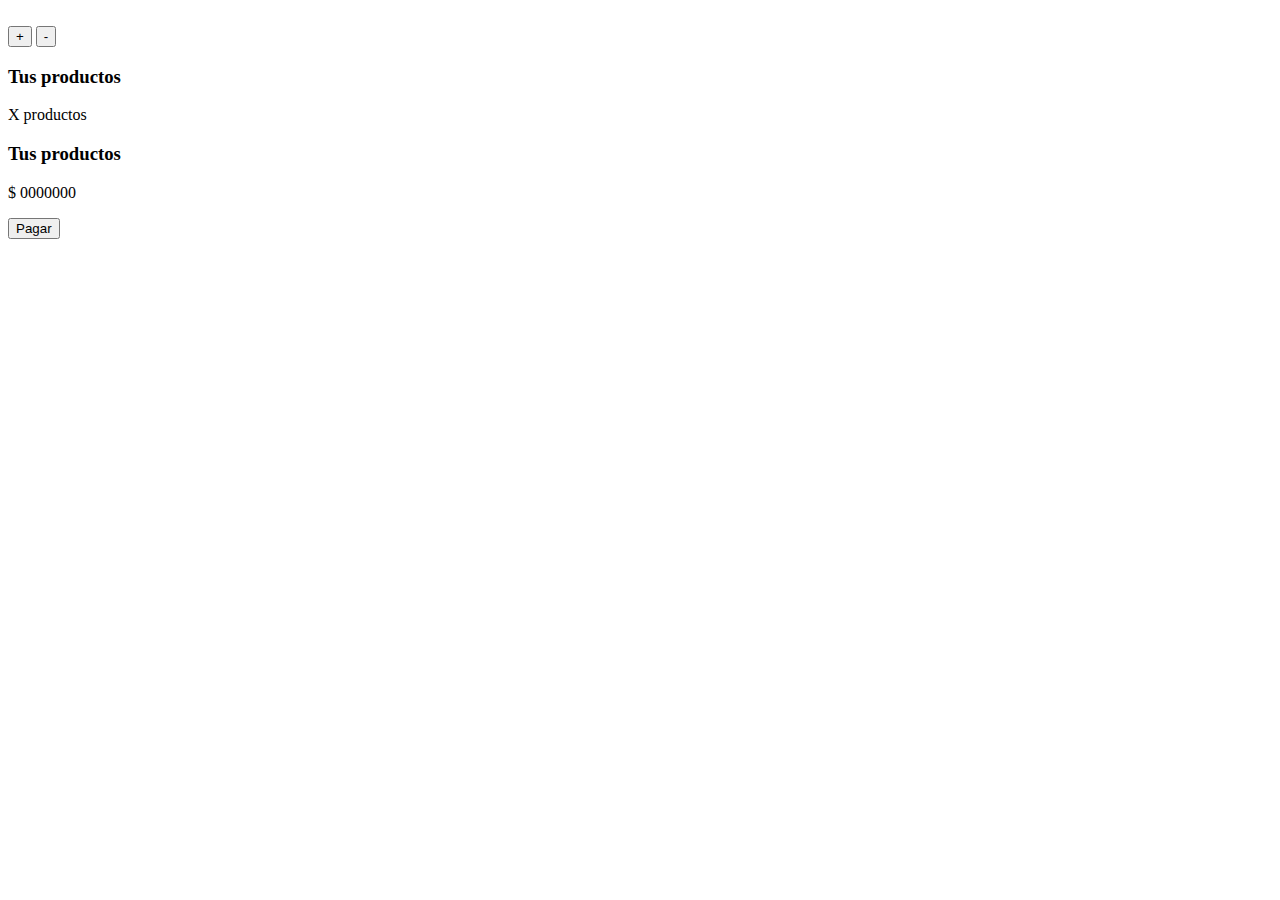
==== index.html @ 86adf1d8 "i made de html :D" ====
<!DOCTYPE html>
<html lang="en">
<head>
    <meta charset="UTF-8">
    <meta http-equiv="X-UA-Compatible" content="IE=edge">
    <meta name="viewport" content="width=device-width, initial-scale=1.0">
    <title>Agregar Productos</title>
    <link rel="stylesheet" href="./index.css">

</head>
<body>
    <header>
        <img src="https://www.debate.com.mx/__export/1575050476587/sites/debate/img/2019/11/29/video_por_esta_broma_es_amenazado_el_chango_de_los_tomateros_crop1575050367756.jpg_423682103.jpg" alt="" style="width: 100px;">
    </header>

    <div class="shopCart">
        <div class="addProducts">
            <button class="add" id="add">+</button>
            <button class="remove" id="remove">-</button>
        </div>
        <div class="finalInfo">
            <h3>Tus productos</h3>
            <p id="productAmount">X productos</p>

            <h3>Tus productos</h3>
            <p id="totalAmount">$ 0000000</p>
            
            <button class="payButton" id="payButton">Pagar</button>
        </div>
    </div>
    
    
</body>
</html>
---- index.css ----
/* No CSS *//*# sourceMappingURL=index.css.map */
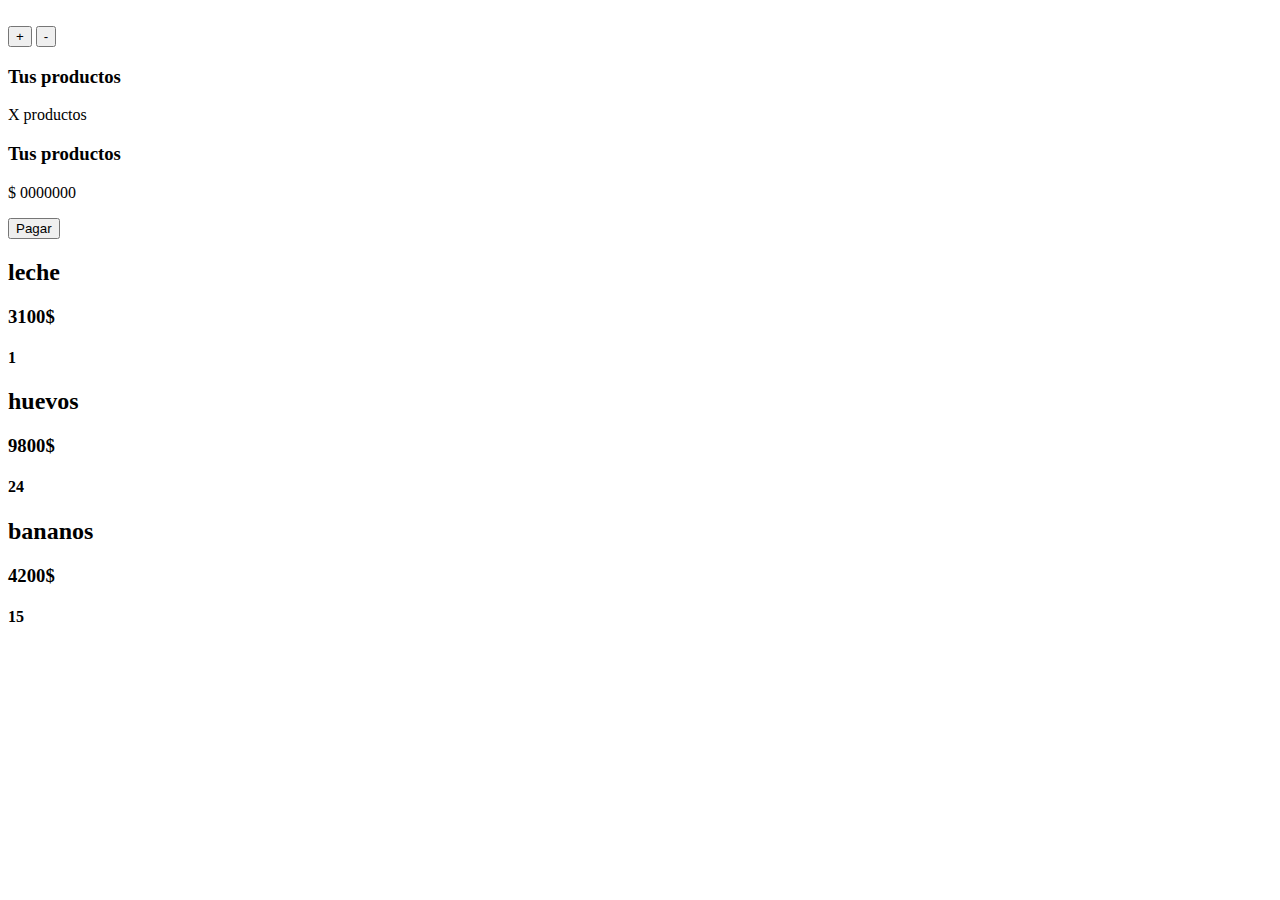
==== commit 009bdba1: "initialized shopping cart script, page can now display cart objects" ====
--- a/index.html
+++ b/index.html
@@ -27,8 +27,11 @@
             
             <button class="payButton" id="payButton">Pagar</button>
         </div>
+        <div class="itemsArea" id="itemsArea">
+            
+        </div>
     </div>
     
-    
+    <script src="./src/index.js"></script>
 </body>
 </html>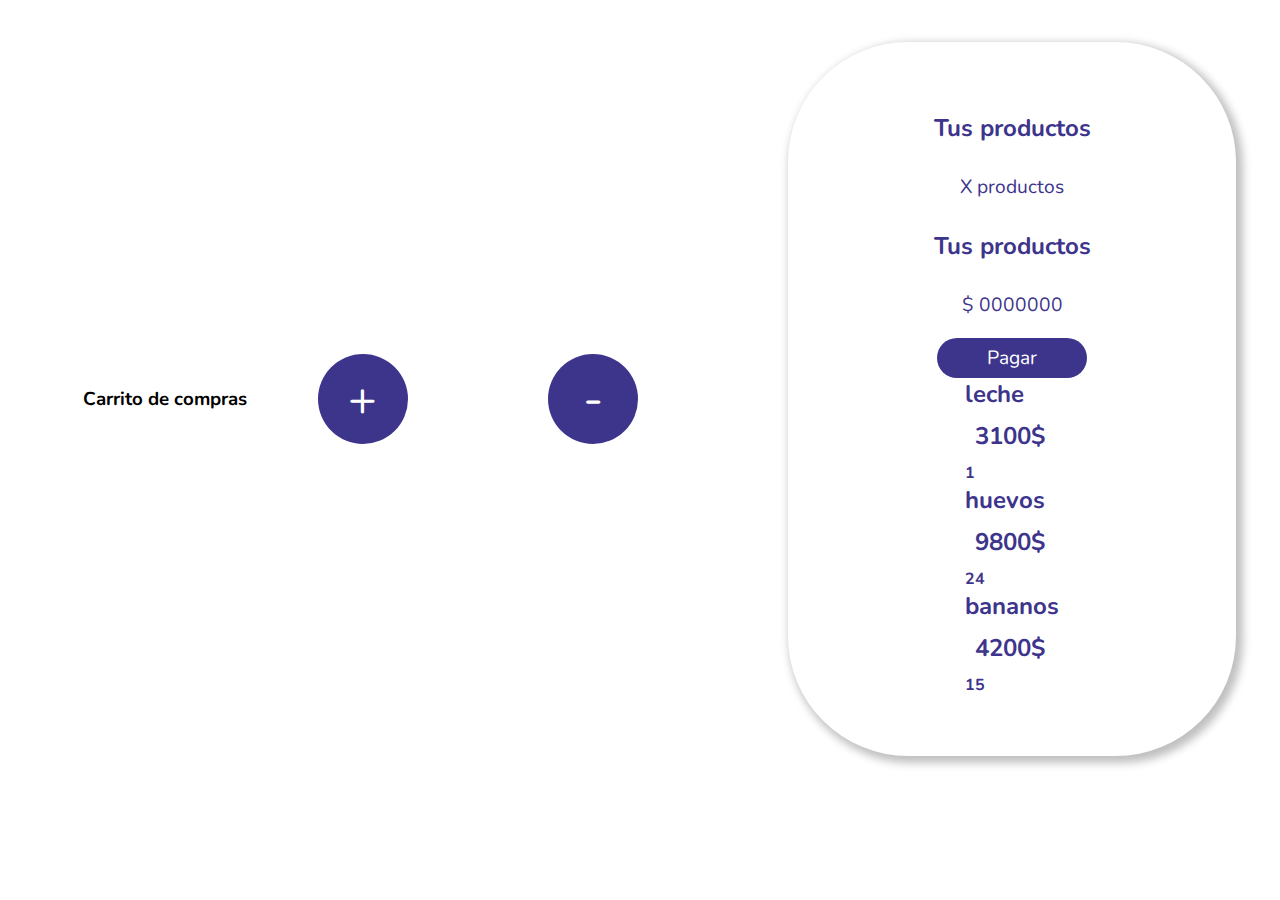
==== commit 6926b2fe: "The scss is ready :D" ====
--- a/index.html
+++ b/index.html
@@ -5,7 +5,12 @@
     <meta http-equiv="X-UA-Compatible" content="IE=edge">
     <meta name="viewport" content="width=device-width, initial-scale=1.0">
     <title>Agregar Productos</title>
-    <link rel="stylesheet" href="./index.css">
+
+    <link rel="preconnect" href="https://fonts.googleapis.com">
+    <link rel="preconnect" href="https://fonts.gstatic.com" crossorigin>
+    <link href="https://fonts.googleapis.com/css2?family=Nunito&display=swap" rel="stylesheet">
+
+    <link rel="stylesheet" href="./styles/index/index.css">
 
 </head>
 <body>
@@ -15,8 +20,11 @@
 
     <div class="shopCart">
         <div class="addProducts">
-            <button class="add" id="add">+</button>
-            <button class="remove" id="remove">-</button>
+
+            <h3>Carrito de compras</h3>
+
+            <button class="buttonProduct" id="add">+</button>
+            <button class="buttonProduct" id="remove">-</button>
         </div>
         <div class="finalInfo">
             <h3>Tus productos</h3>
@@ -26,10 +34,11 @@
             <p id="totalAmount">$ 0000000</p>
             
             <button class="payButton" id="payButton">Pagar</button>
+            <div class="itemsArea" id="itemsArea">
+            
+            </div>
         </div>
-        <div class="itemsArea" id="itemsArea">
-            
-        </div>
+        
     </div>
     
     <script src="./src/index.js"></script>
--- a/styles/index/index.css
+++ b/styles/index/index.css
@@ -0,0 +1,128 @@
+* {
+  margin: 0;
+  padding: 0;
+  -webkit-box-sizing: border-box;
+          box-sizing: border-box;
+  -webkit-box-align: center;
+      -ms-flex-align: center;
+          align-items: center;
+  -webkit-box-pack: center;
+      -ms-flex-pack: center;
+          justify-content: center;
+}
+
+html {
+  font-family: "Nunito";
+  background-color: white;
+}
+
+body {
+  font-family: "Nunito";
+  background-color: white;
+}
+
+.shopCart {
+  display: -webkit-box;
+  display: -ms-flexbox;
+  display: flex;
+  -webkit-box-orient: horizontal;
+  -webkit-box-direction: normal;
+      -ms-flex-direction: row;
+          flex-direction: row;
+  -webkit-box-pack: center;
+      -ms-flex-pack: center;
+          justify-content: center;
+  -ms-flex-wrap: wrap;
+      flex-wrap: wrap;
+  -webkit-box-align: center;
+      -ms-flex-align: center;
+          align-items: center;
+}
+
+.shopCart .addProducts {
+  margin: 20px;
+  width: 55%;
+  border-radius: 20px;
+  background-color: white;
+  display: -webkit-box;
+  display: -ms-flexbox;
+  display: flex;
+  -webkit-box-orient: horizontal;
+  -webkit-box-direction: normal;
+      -ms-flex-direction: row;
+          flex-direction: row;
+  -webkit-box-pack: center;
+      -ms-flex-pack: center;
+          justify-content: center;
+  -ms-flex-wrap: wrap;
+      flex-wrap: wrap;
+  -webkit-box-align: center;
+      -ms-flex-align: center;
+          align-items: center;
+}
+
+.shopCart .addProducts .buttonProduct {
+  display: block;
+  width: 90px;
+  height: 90px;
+  border-radius: 50%;
+  font-family: "Nunito";
+  -webkit-box-pack: center;
+      -ms-flex-pack: center;
+          justify-content: center;
+  margin: 10%;
+  background-color: #3d348b;
+  color: white;
+  font-size: 3em;
+  border: none;
+}
+
+.shopCart .finalInfo {
+  -webkit-box-shadow: 4px 4px 8px 3px rgba(0, 0, 0, 0.25);
+  box-shadow: 4px 4px 8px 3px rgba(0, 0, 0, 0.25);
+  display: -webkit-box;
+  display: -ms-flexbox;
+  display: flex;
+  -webkit-box-orient: vertical;
+  -webkit-box-direction: normal;
+      -ms-flex-direction: column;
+          flex-direction: column;
+  margin: 20px;
+  width: 35%;
+  border-radius: 120px;
+  color: #3d348b;
+  padding-top: 60px;
+  padding-bottom: 60px;
+  -webkit-box-pack: center;
+      -ms-flex-pack: center;
+          justify-content: center;
+  -webkit-box-align: center;
+      -ms-flex-align: center;
+          align-items: center;
+}
+
+.shopCart .finalInfo h3 {
+  font-size: 1.5em;
+  padding: 10px;
+}
+
+.shopCart .finalInfo p {
+  font-size: 1.2em;
+  padding: 20px;
+}
+
+.shopCart .finalInfo .payButton {
+  display: block;
+  width: 90px;
+  height: 90px;
+  border-radius: 10%;
+  font-family: "Nunito";
+  font-size: 1.2em;
+  color: white;
+  background-color: #3d348b;
+  border-radius: 20px;
+  width: 150px;
+  height: 40px;
+  border: none;
+}
+/*# sourceMappingURL=index.css.map */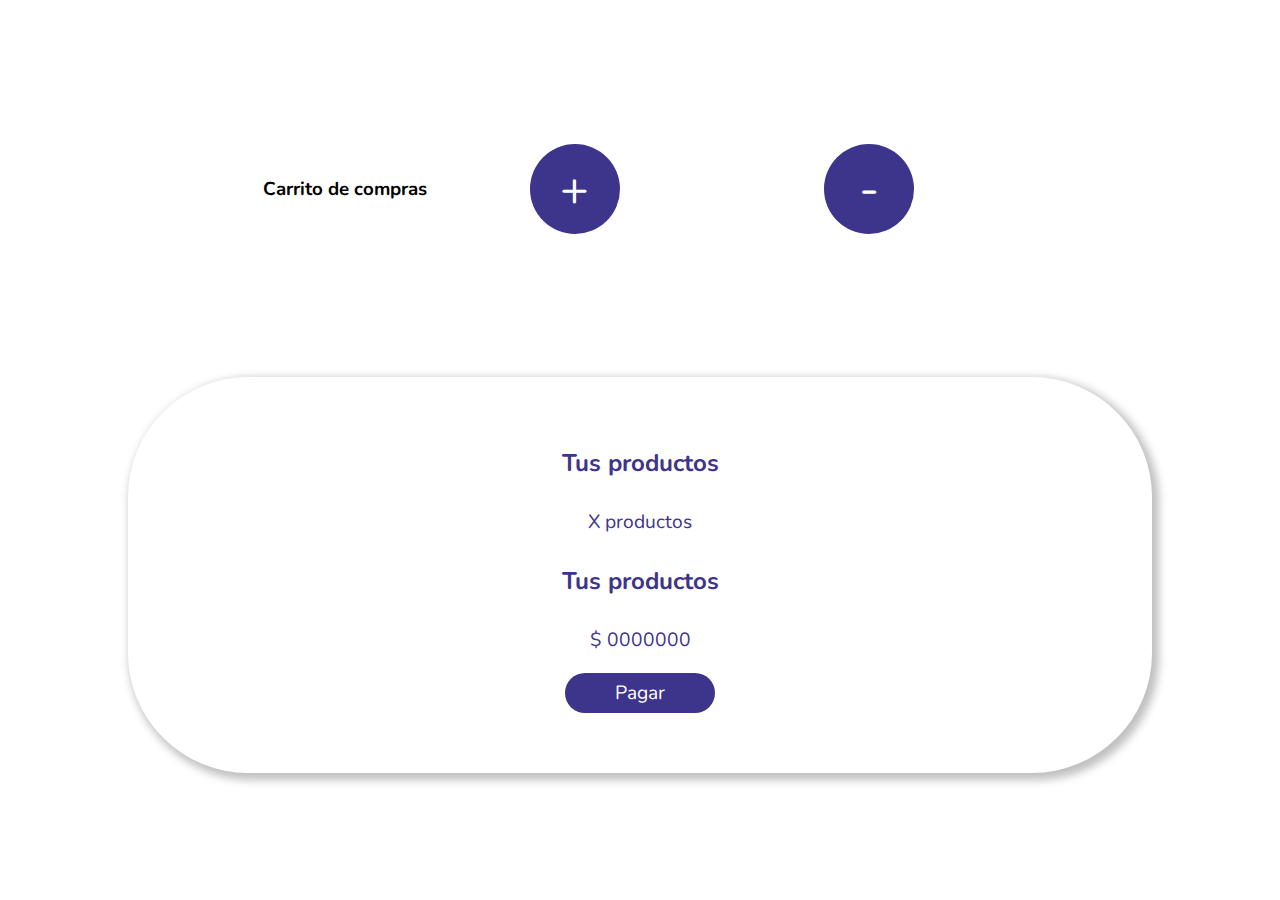
==== commit bb999b8e: "managed to add items to shopping cart" ====
--- a/index.html
+++ b/index.html
@@ -11,6 +11,7 @@
     <link href="https://fonts.googleapis.com/css2?family=Nunito&display=swap" rel="stylesheet">
 
     <link rel="stylesheet" href="./styles/index/index.css">
+    <link rel="stylesheet" href="./styles/index/media-queries.css">
 
 </head>
 <body>
--- a/styles/index/media-queries.css
+++ b/styles/index/media-queries.css
@@ -0,0 +1,25 @@
+@media all and (max-width: 1575px) {
+  .shopCart {
+    -webkit-box-orient: vertical;
+    -webkit-box-direction: normal;
+        -ms-flex-direction: column;
+            flex-direction: column;
+  }
+  .shopCart .finalInfo {
+    width: 80%;
+  }
+  .shopCart .addProducts {
+    width: 80%;
+  }
+  .productShow_div {
+    margin: 20px;
+    display: -webkit-box;
+    display: -ms-flexbox;
+    display: flex;
+    -webkit-box-orient: horizontal;
+    -webkit-box-direction: normal;
+        -ms-flex-direction: row;
+            flex-direction: row;
+  }
+}
+/*# sourceMappingURL=media-queries.css.map */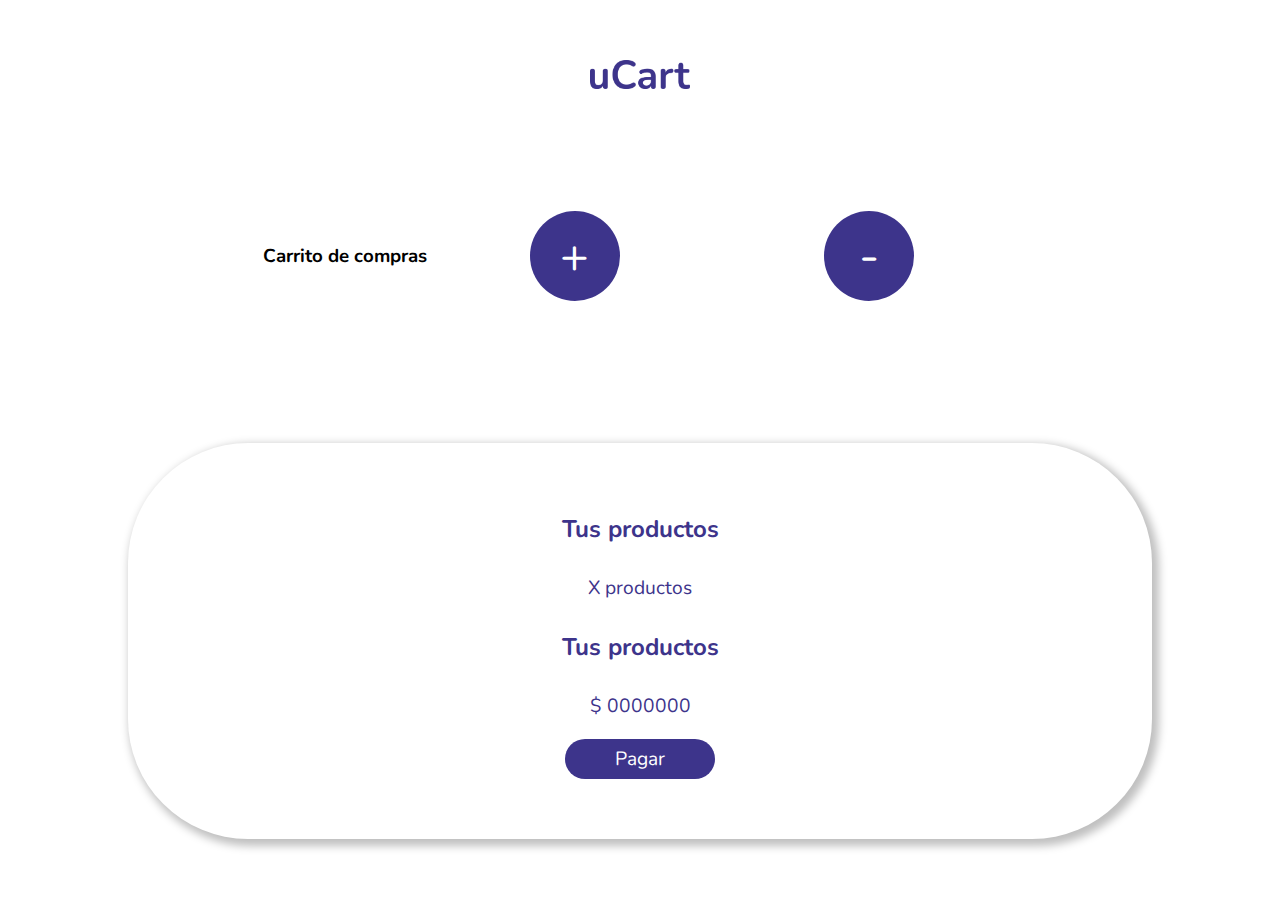
==== commit 86dffa00: "I did the pop up" ====
--- a/index.html
+++ b/index.html
@@ -13,13 +13,34 @@
     <link rel="stylesheet" href="./styles/index/index.css">
     <link rel="stylesheet" href="./styles/index/media-queries.css">
 
+    <script type="text/javascript">
+        function popUp(URL) {
+            window.open(URL, login.html, 'toolbar=0,scrollbars=0,location=0,statusbar=0,menubar=0,resizable=1,width=300,height=200,left = 390,top = 50');
+        }
+        </script>
+
 </head>
 <body>
     <header>
-        <img src="https://www.debate.com.mx/__export/1575050476587/sites/debate/img/2019/11/29/video_por_esta_broma_es_amenazado_el_chango_de_los_tomateros_crop1575050367756.jpg_423682103.jpg" alt="" style="width: 100px;">
+        <!--- <img src="https://www.debate.com.mx/__export/1575050476587/sites/debate/img/2019/11/29/video_por_esta_broma_es_amenazado_el_chango_de_los_tomateros_crop1575050367756.jpg_423682103.jpg" alt="" style="width: 100px;"> --->
+        <img src="images/uCart.png" class="logo" alt="" style="width: 100px;">
     </header>
 
     <div class="shopCart">
+
+        <div class="popup-wrapper">
+            <div class="popup">
+                <div class="popup-close">x</div>
+                <div class="popup-content">
+                    <h1>Pago realizado</h1>
+                    <p>Gracias por usar Ucart</p>
+                </div>
+            </div>
+        </div>
+
+
+
+
         <div class="addProducts">
 
             <h3>Carrito de compras</h3>
@@ -39,6 +60,8 @@
             
             </div>
         </div>
+
+        
         
     </div>
     
--- a/styles/index/index.css
+++ b/styles/index/index.css
@@ -19,6 +19,27 @@
 body {
   font-family: "Nunito";
   background-color: white;
+}
+
+header {
+  -webkit-box-align: center;
+      -ms-flex-align: center;
+          align-items: center;
+  display: -webkit-box;
+  display: -ms-flexbox;
+  display: flex;
+  margin-top: 60px;
+}
+
+header .logo {
+  -webkit-box-pack: center;
+      -ms-flex-pack: center;
+          justify-content: center;
+  display: -webkit-box;
+  display: -ms-flexbox;
+  display: flex;
+  width: 100%;
+  height: 60%;
 }
 
 .shopCart {
@@ -117,6 +138,7 @@
   height: 90px;
   border-radius: 10%;
   font-family: "Nunito";
+  font-family: "Nunito";
   font-size: 1.2em;
   color: white;
   background-color: #3d348b;
@@ -124,5 +146,64 @@
   width: 150px;
   height: 40px;
   border: none;
+  cursor: pointer;
+}
+
+.popup-wrapper {
+  display: none;
+  background: rgba(0, 0, 0, 0.5);
+  position: fixed;
+  top: 0;
+  left: 0;
+  width: 100%;
+  height: 100%;
+}
+
+.popup {
+  font-family: "Nunito";
+  text-align: center;
+  width: 100%;
+  max-width: 300px;
+  background: white;
+  margin: 10% auto;
+  padding: 20px;
+  position: relative;
+  -webkit-box-shadow: 4px 4px 8px 3px rgba(0, 0, 0, 0.25);
+  box-shadow: 4px 4px 8px 3px rgba(0, 0, 0, 0.25);
+  display: -webkit-box;
+  display: -ms-flexbox;
+  display: flex;
+  -webkit-box-orient: vertical;
+  -webkit-box-direction: normal;
+      -ms-flex-direction: column;
+          flex-direction: column;
+  width: 80%;
+  height: 60%;
+  border-radius: 30px;
+  color: #3d348b;
+  padding-top: 60px;
+  padding-bottom: 60px;
+  -webkit-box-pack: center;
+      -ms-flex-pack: center;
+          justify-content: center;
+  -webkit-box-align: center;
+      -ms-flex-align: center;
+          align-items: center;
+}
+
+.popup p {
+  padding: 30px;
+}
+
+.popup h1 {
+  font-size: 45px;
+}
+
+.popup-close {
+  position: absolute;
+  top: 5px;
+  right: 15px;
+  cursor: pointer;
+  font-size: 1.5rem;
 }
 /*# sourceMappingURL=index.css.map */